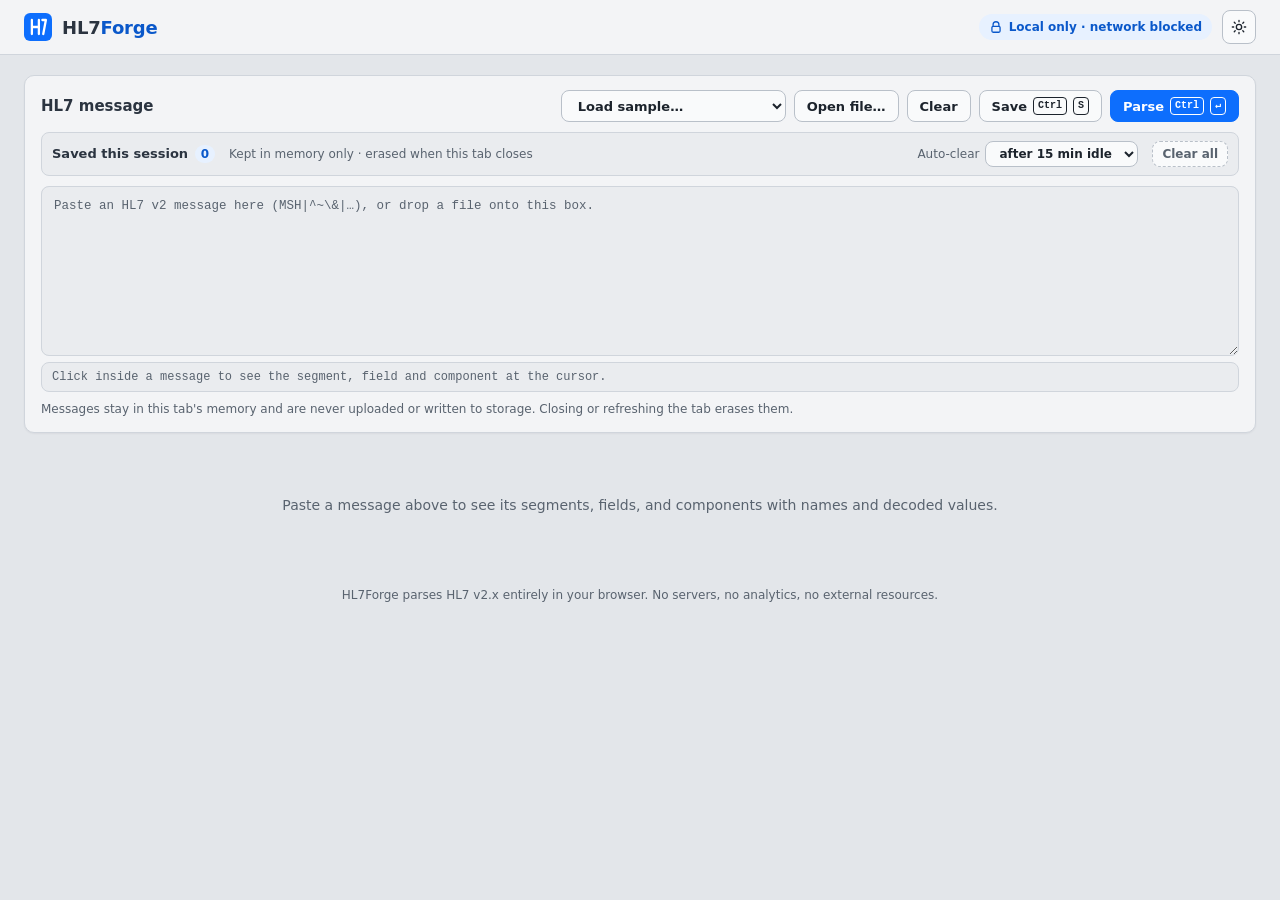
==== index.html @ 7a249931 "Cleanup dir structure" ====
<!doctype html>
<html lang="en">
<head>
  <meta charset="utf-8">
  <!--
    PRIVACY GUARANTEE: this policy forbids the page from making ANY network request.
    connect-src 'none' blocks fetch/XHR/WebSocket/EventSource/sendBeacon; form-action 'none'
    blocks form posts; img/font/media/frame sources are limited to local files or nothing.
    Only the local script and stylesheet files shipped next to this page may load.
    Trusted Types with no policies forbid every HTML-string sink (innerHTML and similar), so
    message content can never become markup even if a future change tries to.
  -->
  <meta http-equiv="Content-Security-Policy"
        content="default-src 'none'; script-src 'self'; style-src 'self'; img-src 'self' data:; connect-src 'none'; font-src 'none'; media-src 'none'; object-src 'none'; frame-src 'none'; worker-src 'none'; manifest-src 'none'; form-action 'none'; base-uri 'none'; require-trusted-types-for 'script'; trusted-types 'none'">
  <meta name="referrer" content="no-referrer">
  <meta name="viewport" content="width=device-width, initial-scale=1">
  <title>HL7Forge</title>
  <link rel="icon" href="data:image/svg+xml,%3Csvg xmlns='http://www.w3.org/2000/svg' viewBox='0 0 32 32'%3E%3Crect width='32' height='32' rx='7' fill='%230d6efd'/%3E%3Cpath d='M9 8v16M9 16h8M17 8v16M21 8h4l-3 16' stroke='white' stroke-width='2.6' fill='none' stroke-linecap='round' stroke-linejoin='round'/%3E%3C/svg%3E">
  <link rel="stylesheet" href="css/styles.css">
  <script src="js/theme-init.js"></script>
</head>
<body>
  <header class="topbar">
    <div class="brand">
      <svg class="brand-mark" viewBox="0 0 32 32" aria-hidden="true">
        <rect width="32" height="32" rx="7"/>
        <path d="M9 8v16M9 16h8M17 8v16M21 8h4l-3 16"/>
      </svg>
      <span class="brand-name">HL7<span>Forge</span></span>
    </div>
    <div class="topbar-right">
      <div id="privacy-badge" class="privacy-badge" title="All parsing runs in this browser tab. The page's Content-Security-Policy blocks every outbound network request, so message data cannot leave this computer.">
        <svg viewBox="0 0 24 24" aria-hidden="true"><path d="M7 11V8a5 5 0 0 1 10 0v3"/><rect x="5" y="11" width="14" height="10" rx="2"/></svg>
        <span id="privacy-text">Local only · network blocked</span>
      </div>
      <button id="theme-toggle" class="icon-btn" type="button" aria-label="Change theme" title="Change theme">
        <svg data-icon="light" viewBox="0 0 24 24" aria-hidden="true"><circle cx="12" cy="12" r="4"/><path d="M12 2v2M12 20v2M4.9 4.9l1.4 1.4M17.7 17.7l1.4 1.4M2 12h2M20 12h2M4.9 19.1l1.4-1.4M17.7 6.3l1.4-1.4"/></svg>        <svg data-icon="dark" viewBox="0 0 24 24" aria-hidden="true"><path d="M21 12.8A9 9 0 1 1 11.2 3a7 7 0 0 0 9.8 9.8z"/></svg>
      </button>
    </div>
  </header>

  <main>
    <section class="panel input-panel" aria-labelledby="input-heading">
      <div class="panel-head">
        <h2 id="input-heading">HL7 message</h2>
        <div class="actions">
          <select id="sample-select" class="btn" aria-label="Load a sample message">
            <option value="">Load sample…</option>
            <option value="adt">ADT^A01 — Admit</option>
            <option value="oru">ORU^R01 — Lab result</option>
            <option value="ack">ACK — Acknowledgment</option>
          </select>
          <button id="open-btn" class="btn" type="button">Open file…</button>
          <input id="file-input" type="file" accept=".hl7,.txt,.msg,.dat,text/plain" hidden>
          <button id="clear-btn" class="btn" type="button">Clear</button>
          <button id="save-btn" class="btn" type="button" title="Keep this message for this session (memory only)">Save <kbd>Ctrl</kbd><kbd>S</kbd></button>
          <button id="parse-btn" class="btn btn-primary" type="button">Parse <kbd>Ctrl</kbd><kbd>↵</kbd></button>
        </div>
      </div>

      <div class="saved-strip">
        <div class="saved-head">
          <span class="saved-title">Saved this session <span id="saved-count" class="count">0</span></span>
          <span class="saved-note">Kept in memory only · erased when this tab closes</span>
          <span id="saved-keys" class="saved-keys" hidden><kbd>Alt</kbd><kbd>↑</kbd><kbd>↓</kbd> switch · <kbd>Alt</kbd><kbd>1–9</kbd> jump · <kbd>Ctrl</kbd><kbd>K</kbd> find</span>
          <label class="idle-control">Auto-clear
            <select id="idle-select" class="btn btn-sm" autocomplete="off" aria-label="Auto-clear after inactivity">
              <option value="900" selected>after 15 min idle</option>
              <option value="1800">after 30 min idle</option>
              <option value="3600">after 60 min idle</option>
              <option value="0">off</option>
            </select>
          </label>
          <button id="clear-all-btn" class="btn btn-sm" type="button" disabled>Clear all</button>
        </div>
        <div id="saved-list" class="saved-list" hidden></div>
      </div>

      <!-- Never submitted (CSP form-action 'none'); autocomplete="off" limits browser form-state saving. -->
      <form id="input-form" autocomplete="off">
      <div id="editor" class="editor">
      <pre id="hl7-highlight" class="hl7-highlight" aria-hidden="true"></pre>
      <textarea id="hl7-input" class="hl7-input"
        placeholder="Paste an HL7 v2 message here (MSH|^~\&amp;|…), or drop a file onto this box."
        spellcheck="false" autocomplete="off" autocorrect="off" autocapitalize="off"
        data-gramm="false" data-gramm_editor="false" data-enable-grammarly="false" data-lt-active="false"
        aria-label="HL7 message input"></textarea>
      </div>
      </form>
      <div class="cursor-bar" aria-label="Cursor location">
        <span id="cursor-pos" class="cursor-pos"></span>
        <button id="cursor-path" class="path cursor-path" type="button" title="Show this field in the segment view" hidden></button>
        <span id="cursor-crumbs" class="cursor-crumbs"></span>
        <span id="cursor-value" class="cursor-value"></span>
      </div>
      <p class="hint">Messages stay in this tab's memory and are never uploaded or written to storage. Closing or refreshing the tab erases them.</p>
    </section>

    <section id="empty-state" class="empty-state">
      <p>Paste a message above to see its segments, fields, and components with names and decoded values.</p>
    </section>

    <section id="results" class="results" hidden>
      <div id="summary" class="summary"></div>
      <div id="warnings" class="warnings"></div>

      <div class="toolbar">
        <div class="tabs" role="tablist">
          <button id="tab-segments" class="tab is-active" type="button" role="tab" aria-selected="true">Segments</button>
          <button id="tab-raw" class="tab" type="button" role="tab" aria-selected="false">Raw</button>
        </div>
        <select id="message-select" class="btn" aria-label="Choose message in batch" hidden></select>
        <input id="filter-input" class="filter" type="search" placeholder="Filter fields, e.g. PID-5 or name…"
               spellcheck="false" autocomplete="off" aria-label="Filter fields">
        <label class="toggle"><input id="hide-empty" type="checkbox" checked> Hide empty</label>
        <button id="expand-btn" class="btn" type="button">Collapse all</button>
      </div>

      <div class="workspace">
        <nav id="segment-nav" class="segment-nav" aria-label="Segments"></nav>
        <div id="segment-view" class="segment-view"></div>
        <div id="raw-view" class="raw-view" hidden></div>
      </div>
    </section>
  </main>

  <div id="idle-banner" class="idle-banner" role="alert" hidden>
    <span id="idle-text"></span>
    <button id="idle-keep" class="btn btn-sm" type="button">Keep working</button>
  </div>

  <dialog id="switcher" class="switcher" aria-label="Switch saved message">
    <input id="switcher-input" class="switcher-input" type="text" placeholder="Find a saved message…"
           spellcheck="false" autocomplete="off" autocorrect="off" autocapitalize="off"
           data-gramm="false" data-enable-grammarly="false" data-lt-active="false"
           role="combobox" aria-expanded="true" aria-controls="switcher-list" aria-label="Find a saved message">
    <div id="switcher-list" class="switcher-list" role="listbox" aria-label="Saved messages"></div>
    <div class="switcher-hint"><kbd>↑</kbd><kbd>↓</kbd> choose · <kbd>↵</kbd> open · <kbd>Esc</kbd> close</div>
  </dialog>

  <div id="toast" class="toast" role="status" aria-live="polite"></div>

  <footer class="footer">
    HL7Forge parses HL7 v2.x entirely in your browser. No servers, no analytics, no external resources.
  </footer>

  <script src="js/hl7-definitions.js"></script>
  <script src="js/hl7-parser.js"></script>
  <script src="js/samples.js"></script>
  <script src="js/app.js"></script>
</body>
</html>
---- css/styles.css ----
/* HL7Forge styles. No external fonts or assets — system fonts only. */

/*
 * Themes. Light is a soft, low-glare palette (no pure white; syntax hues borrowed from
 * VS Code Light+ but desaturated, with delimiters quieter than field content). Dark follows
 * the system unless a theme is chosen explicitly.
 * Every text/background pair is at least 4.5:1 (WCAG AA).
 */
:root {
  --bg: #e3e6ea;
  --surface: #f3f4f6;
  --surface-2: #eaecef;
  --border: #d0d5dc;
  --text: #2b3440;
  --text-muted: #59636f;
  --accent: #0d6efd;
  --accent-strong: #0a58ca;
  --accent-soft: #e7f1ff;
  --on-accent: #ffffff;
  --warn: #7f5615;
  --warn-soft: #f6eedd;
  --error: #9e3a33;
  --error-soft: #f5e5e2;
  --info: #2e5a87;
  --info-soft: #e3ebf3;
  --custom: #6b4aa8;
  --raw-a: #2b3440;
  --raw-b: #2c5a86;
  --d-field: #9b5148;
  --d-comp: #7a5c1e;
  --d-rep: #74559e;
  --d-sub: #2f6f66;
  --esc: #9a4572;
  --btn-bg: #f9fafb;
  --btn-border: #b9c0c9;
  --btn-text: #1c232c;
  --flash: #f7ecc6;
  --shadow: 0 1px 2px rgb(16 24 40 / 5%);
  --radius: 10px;
  --mono: ui-monospace, "Cascadia Code", "SF Mono", Consolas, "Liberation Mono", monospace;
  --sans: system-ui, -apple-system, "Segoe UI", Roboto, "Helvetica Neue", Arial, sans-serif;
  color-scheme: light;
}

@media (prefers-color-scheme: dark) {
  :root:not([data-theme]) {
    --bg: #0e1116;
    --surface: #161b22;
    --surface-2: #1d232c;
    --border: #2d3540;
    --text: #e6edf3;
    --text-muted: #9aa6b2;
    --accent: #6ea8fe;
    --accent-strong: #9ec5fe;
    --accent-soft: #031633;
    --on-accent: #031633;
    --warn: #f0b44c;
    --warn-soft: #2e2410;
    --error: #ff7b72;
    --error-soft: #331a19;
    --info: #79b8ff;
    --info-soft: #132538;
    --custom: #c4a5ff;
    --raw-a: #e6edf3;
    --raw-b: #79c0ff;
    --d-field: #ff7b72;
    --d-comp: #f0b44c;
    --d-rep: #c4a5ff;
    --d-sub: #2dd4bf; --esc: #f472b6;
  --btn-bg: #161b22; --btn-border: #2d3540; --btn-text: #e6edf3;
    --flash: #3d3412;
    --shadow: 0 1px 2px rgb(0 0 0 / 40%);
    color-scheme: dark;
  }
}

:root[data-theme="dark"] {
  --bg: #0e1116;
  --surface: #161b22;
  --surface-2: #1d232c;
  --border: #2d3540;
  --text: #e6edf3;
  --text-muted: #9aa6b2;
  --accent: #6ea8fe;
  --accent-strong: #9ec5fe;
  --accent-soft: #031633;
  --on-accent: #031633;
  --warn: #f0b44c;
  --warn-soft: #2e2410;
  --error: #ff7b72;
  --error-soft: #331a19;
  --info: #79b8ff;
  --info-soft: #132538;
  --custom: #c4a5ff;
  --raw-a: #e6edf3;
  --raw-b: #79c0ff;
  --d-field: #ff7b72;
  --d-comp: #f0b44c;
  --d-rep: #c4a5ff;
  --d-sub: #2dd4bf; --esc: #f472b6;
  --btn-bg: #161b22; --btn-border: #2d3540; --btn-text: #e6edf3;
  --flash: #3d3412;
  --shadow: 0 1px 2px rgb(0 0 0 / 40%);
  color-scheme: dark;
}

*, *::before, *::after { box-sizing: border-box; }
[hidden] { display: none !important; }

html { -webkit-text-size-adjust: 100%; }
body {
  margin: 0;
  background: var(--bg);
  color: var(--text);
  font: 14px/1.5 var(--sans);
}
code, kbd, textarea, .raw-view { font-family: var(--mono); }
h2 { font-size: 15px; margin: 0; font-weight: 600; }

/* ---------- Top bar ---------- */
.topbar {
  position: sticky; top: 0; z-index: 10;
  display: flex; align-items: center; justify-content: space-between; gap: 12px;
  padding: 10px 24px;
  background: var(--surface);
  border-bottom: 1px solid var(--border);
}
.brand { display: flex; align-items: center; gap: 10px; }
.brand-mark { width: 28px; height: 28px; }
.brand-mark rect { fill: var(--accent); }
.brand-mark path { stroke: var(--on-accent); stroke-width: 2.6; fill: none; stroke-linecap: round; stroke-linejoin: round; }
.brand-name { font-size: 18px; font-weight: 700; letter-spacing: -0.01em; }
.brand-name span { color: var(--accent-strong); } /* --accent is under 4.5:1 as text on the light surface */
.topbar-right { display: flex; align-items: center; gap: 10px; }

.privacy-badge {
  display: inline-flex; align-items: center; gap: 6px;
  padding: 4px 10px; border-radius: 999px;
  background: var(--accent-soft); color: var(--accent-strong);
  font-size: 12px; font-weight: 600; cursor: help; white-space: nowrap;
}
.privacy-badge svg { width: 14px; height: 14px; fill: none; stroke: currentColor; stroke-width: 2.2; stroke-linecap: round; }
.privacy-badge.has-blocked { background: var(--warn-soft); color: var(--warn); }

.icon-btn {
  display: inline-grid; place-items: center; width: 34px; height: 34px;
  border: 1px solid var(--btn-border); border-radius: 8px; background: var(--btn-bg); color: var(--btn-text); cursor: pointer;
}
.icon-btn svg { width: 16px; height: 16px; fill: none; stroke: currentColor; stroke-width: 2; stroke-linejoin: round; stroke-linecap: round; }
.icon-btn:hover { background: var(--surface-2); }

/* ---------- Layout ---------- */
main { max-width: 1440px; margin: 0 auto; padding: 20px 24px 8px; display: grid; gap: 16px; }

.panel {
  background: var(--surface); border: 1px solid var(--border); border-radius: var(--radius);
  box-shadow: var(--shadow); padding: 14px 16px;
}
.panel-head { display: flex; align-items: center; justify-content: space-between; gap: 12px; flex-wrap: wrap; margin-bottom: 10px; }
.actions { display: flex; gap: 8px; flex-wrap: wrap; }

.btn {
  display: inline-flex; align-items: center; gap: 6px;
  height: 32px; padding: 0 12px;
  border: 1px solid var(--btn-border); border-radius: 8px;
  background: var(--btn-bg); color: var(--btn-text);
  font: 600 13px var(--sans); cursor: pointer; white-space: nowrap;
}
.btn:hover { background: var(--surface-2); border-color: var(--text-muted); }
.btn:focus-visible, .tab:focus-visible, .nav-item:focus-visible, .filter:focus-visible, .hl7-input:focus-visible, .icon-btn:focus-visible {
  outline: 2px solid var(--accent); outline-offset: 1px;
}
.btn-primary { background: var(--accent); border-color: var(--accent); color: var(--on-accent); }
.btn-primary:hover { background: var(--accent-strong); }
kbd {
  font-size: 10px; font-weight: 600; padding: 0 4px; border-radius: 4px;
  border: 1px solid currentColor; line-height: 16px;
}

/* Highlighted editor: a transparent-text textarea over a <pre> with identical text metrics. */
.editor { position: relative; }
.hl7-input, .hl7-highlight {
  font-family: var(--mono); font-size: 12.5px; line-height: 1.55; font-weight: 400;
  letter-spacing: 0; word-spacing: 0; font-variant-ligatures: none; font-kerning: none;
  white-space: pre; overflow-wrap: normal; tab-size: 4;
  padding: 10px 12px; border: 1px solid var(--border); border-radius: 8px;
}
.hl7-highlight {
  position: absolute; inset: 0; margin: 0; overflow: hidden; pointer-events: none;
  background: var(--surface-2); color: var(--text); border-color: transparent;
  /* extra room so the layer can scroll as far as the textarea, whose scrollbars take space */
  padding-right: 40px; padding-bottom: 40px;
}
.hl7-highlight span { font-weight: 400; } /* bold glyphs could shift alignment */
.hl7-input {
  position: relative; z-index: 1; display: block; width: 100%; min-height: 170px; resize: vertical;
  background: transparent; color: transparent; caret-color: var(--text); overflow-x: auto;
}
.hl7-input::placeholder { color: var(--text-muted); }
.hl7-input::selection { background: color-mix(in srgb, var(--accent) 32%, transparent); color: transparent; }
.editor.is-plain .hl7-input { color: var(--text); }
.editor.is-plain .hl7-input::selection { color: inherit; }
.hl7-input.is-drop { border-color: var(--accent); border-style: dashed; background: color-mix(in srgb, var(--accent) 12%, transparent); }
.hint { margin: 8px 0 0; color: var(--text-muted); font-size: 12px; }

/* ---------- Cursor location bar ---------- */
.cursor-bar {
  display: flex; align-items: center; flex-wrap: wrap; gap: 4px 10px;
  min-height: 30px; margin-top: 6px; padding: 4px 10px;
  border: 1px solid var(--border); border-radius: 8px; background: var(--surface-2);
  font-size: 12.5px; color: var(--text-muted);
}
.cursor-pos { font-family: var(--mono); font-size: 12px; white-space: nowrap; }
.cursor-path { border: 0; font-family: var(--mono); font-weight: 700; cursor: pointer; }
.cursor-path:hover:not(:disabled) { outline: 1px solid var(--accent); }
.cursor-path:disabled { cursor: default; }
.cursor-crumbs { color: var(--text); font-weight: 500; overflow-wrap: anywhere; }
.cursor-crumbs .sep { margin: 0 6px; color: var(--text-muted); }
.cursor-value { font-family: var(--mono); font-size: 12px; overflow-wrap: anywhere; }
.field-row.is-cursor > td { background: var(--accent-soft); }
.field-row.is-cursor > td:first-child { box-shadow: inset 3px 0 0 var(--accent); }

/* ---------- Saved this session ---------- */
.btn-sm { height: 26px; padding: 0 9px; font-size: 12px; }
/* Disabled buttons stay legible (muted text, AA contrast) instead of fading out with opacity. */
.btn:disabled { color: var(--text-muted); border-style: dashed; cursor: default; }
.btn:disabled:hover { background: var(--btn-bg); border-color: var(--btn-border); }
.saved-strip {
  margin-bottom: 10px; padding: 8px 10px;
  border: 1px solid var(--border); border-radius: 8px; background: var(--surface-2);
}
.saved-head { display: flex; align-items: center; gap: 8px 14px; flex-wrap: wrap; }
.saved-title { font-weight: 600; font-size: 13px; }
.count {
  display: inline-block; min-width: 20px; padding: 0 6px; margin-left: 2px; border-radius: 999px;
  background: var(--accent-soft); color: var(--accent-strong); font-size: 12px; text-align: center;
}
.saved-note { font-size: 12px; color: var(--text-muted); }
.saved-keys { font-size: 12px; color: var(--text-muted); white-space: nowrap; }
.idle-control { display: inline-flex; align-items: center; gap: 6px; font-size: 12px; color: var(--text-muted); margin-left: auto; }
.saved-list { display: flex; flex-wrap: wrap; gap: 6px; margin-top: 8px; }
.chip {
  display: inline-flex; align-items: stretch; max-width: 100%;
  border: 1px solid var(--border); border-radius: 8px; background: var(--surface); overflow: hidden;
}
.chip.is-active { border-color: var(--accent); box-shadow: 0 0 0 1px var(--accent); }
.chip-main {
  display: inline-flex; align-items: baseline; gap: 8px; min-width: 0;
  padding: 4px 8px 4px 10px; border: 0; background: transparent; color: var(--text); cursor: pointer; font: 500 12.5px var(--sans);
}
.chip-label { overflow: hidden; text-overflow: ellipsis; white-space: nowrap; max-width: 280px; }
.chip-time { color: var(--text-muted); font-size: 11px; font-family: var(--mono); }
.chip-btn {
  border: 0; border-left: 1px solid var(--border); background: transparent; color: var(--text-muted);
  width: 26px; cursor: pointer; font-size: 13px;
}
.chip-main:hover, .chip-btn:hover { background: var(--surface-2); color: var(--text); }
.chip-main:focus-visible, .chip-btn:focus-visible { outline: 2px solid var(--accent); outline-offset: -2px; }

.idle-banner {
  position: fixed; top: 64px; left: 50%; transform: translateX(-50%); z-index: 20;
  display: flex; align-items: center; gap: 12px; max-width: calc(100% - 32px);
  padding: 9px 12px 9px 16px; border-radius: 10px;
  background: var(--warn-soft); color: var(--warn); border: 1px solid currentColor;
  box-shadow: var(--shadow); font-size: 13px; font-weight: 600;
}

.empty-state { text-align: center; color: var(--text-muted); padding: 32px 16px; }

.results { display: grid; gap: 14px; }

/* ---------- Summary ---------- */
.summary { display: grid; grid-template-columns: repeat(auto-fill, minmax(180px, 1fr)); gap: 10px; }
.tile {
  background: var(--surface); border: 1px solid var(--border); border-radius: var(--radius);
  padding: 10px 12px; box-shadow: var(--shadow); min-width: 0;
}
.tile-label { font-size: 11px; text-transform: uppercase; letter-spacing: 0.05em; color: var(--text-muted); font-weight: 600; }
.tile-value { font-size: 15px; font-weight: 600; overflow-wrap: anywhere; margin-top: 2px; }
.tile-sub { font-size: 12px; color: var(--text-muted); overflow-wrap: anywhere; }

/* ---------- Warnings ---------- */
.warnings ul { list-style: none; margin: 0; padding: 0; display: grid; gap: 6px; }
.warning { display: flex; gap: 8px; align-items: baseline; padding: 7px 12px; border-radius: 8px; font-size: 13px; }
.warning-level { font-weight: 700; text-transform: uppercase; font-size: 11px; letter-spacing: 0.04em; }
.warning-line { font-family: var(--mono); font-size: 12px; opacity: 0.8; }
.warning.is-error { background: var(--error-soft); color: var(--error); }
.warning.is-warning { background: var(--warn-soft); color: var(--warn); }
.warning.is-info { background: var(--info-soft); color: var(--info); }

/* ---------- Toolbar ---------- */
.toolbar { display: flex; align-items: center; gap: 10px; flex-wrap: wrap; }
.tabs { display: inline-flex; padding: 3px; background: var(--surface-2); border: 1px solid var(--border); border-radius: 9px; }
.tab {
  border: 0; background: transparent; color: var(--text-muted); cursor: pointer;
  padding: 5px 14px; border-radius: 6px; font: 600 13px var(--sans);
}
.tab.is-active { background: var(--surface); color: var(--text); box-shadow: var(--shadow); }
.filter {
  flex: 1 1 220px; min-width: 0; height: 32px; padding: 0 10px;
  border: 1px solid var(--border); border-radius: 8px; background: var(--surface); color: var(--text); font: 13px var(--sans);
}
.toggle { display: inline-flex; align-items: center; gap: 6px; font-size: 13px; color: var(--text-muted); cursor: pointer; user-select: none; }
.toggle input { accent-color: var(--accent); }

/* ---------- Workspace ---------- */
.workspace { display: grid; grid-template-columns: 230px minmax(0, 1fr); gap: 14px; align-items: start; }
.segment-nav {
  position: sticky; top: 66px; max-height: calc(100vh - 86px); overflow-y: auto;
  display: grid; gap: 2px; padding: 6px;
  background: var(--surface); border: 1px solid var(--border); border-radius: var(--radius);
}
.nav-item {
  display: flex; flex-direction: column; align-items: flex-start; gap: 0;
  width: 100%; padding: 6px 10px; border: 0; border-radius: 6px;
  background: transparent; color: var(--text); text-align: left; cursor: pointer;
}
.nav-item:hover { background: var(--surface-2); }
.nav-item.is-active { background: var(--accent-soft); }
.nav-id { font: 700 13px var(--mono); color: var(--accent-strong); }
.nav-name { font-size: 12px; color: var(--text-muted); white-space: nowrap; overflow: hidden; text-overflow: ellipsis; max-width: 100%; }

/* Block flow, not grid: cards are appended in batches, and block layout handles appends incrementally. */
.segment-view { min-width: 0; }
.segment-view > .seg-card + .seg-card { margin-top: 12px; }

.seg-card {
  background: var(--surface); border: 1px solid var(--border); border-radius: var(--radius);
  box-shadow: var(--shadow); overflow: hidden; scroll-margin-top: 70px;
  /* Off-screen cards skip style and layout until scrolled near: ~20x faster for large messages. */
  content-visibility: auto; contain-intrinsic-size: auto 320px;
}
.seg-head {
  display: flex; align-items: baseline; gap: 10px; flex-wrap: wrap;
  padding: 10px 14px; background: var(--surface-2); border-bottom: 1px solid var(--border);
  cursor: pointer; user-select: none;
}
.seg-head:focus-visible { outline: 2px solid var(--accent); outline-offset: -2px; }
.seg-id { font: 700 15px var(--mono); color: var(--accent-strong); }
.seg-id.is-custom { color: var(--custom); }
.seg-name { font-weight: 600; }
.seg-meta { color: var(--text-muted); font-size: 12px; margin-left: auto; }
.chevron::after { content: "▾"; color: var(--text-muted); display: inline-block; transition: transform 0.15s; }
.seg-card.is-collapsed .chevron::after { transform: rotate(-90deg); }
.seg-card.is-collapsed .seg-body { display: none; }
.seg-card.is-collapsed .seg-head { border-bottom: 0; }
.seg-empty { margin: 0; padding: 12px 14px; color: var(--text-muted); display: none; }
.hide-empty .seg-empty { display: block; }

.fields { width: 100%; border-collapse: collapse; table-layout: fixed; }
.fields th {
  text-align: left; font-size: 11px; text-transform: uppercase; letter-spacing: 0.05em;
  color: var(--text-muted); font-weight: 600; padding: 7px 14px; border-bottom: 1px solid var(--border);
}
.fields > tbody > tr > td { padding: 8px 14px; border-bottom: 1px solid var(--border); vertical-align: top; }
.fields > tbody > tr:last-child > td { border-bottom: 0; }
.col-pos { width: 92px; }
.col-name { width: 30%; }
.col-type { width: 64px; }
.col-name { font-weight: 500; }
.hide-empty .is-empty { display: none; }
.hide-empty .fields:not(:has(.field-row:not(.is-empty))) thead { display: none; }

.path {
  font-size: 12px; padding: 1px 6px; border-radius: 5px;
  background: var(--accent-soft); color: var(--accent-strong); white-space: nowrap;
}
.path.sm { font-size: 11px; padding: 0 5px; }
.type { font: 600 11px var(--mono); color: var(--text-muted); border: 1px solid var(--border); border-radius: 4px; padding: 0 4px; cursor: help; }
.muted { color: var(--text-muted); }
.literal { font-size: 13px; }
.null-value { color: var(--warn); font-style: italic; }

.col-value { position: relative; }
.value-wrap { padding-right: 28px; min-width: 0; }
.value { font-family: var(--mono); font-size: 13px; white-space: pre-wrap; overflow-wrap: anywhere; }
.leaf { display: flex; flex-wrap: wrap; align-items: baseline; gap: 4px 10px; }
.meaning {
  font-size: 12px; color: var(--info); background: var(--info-soft);
  padding: 0 7px; border-radius: 999px;
}
.copy-btn {
  position: absolute; top: 6px; right: 8px;
  width: 24px; height: 24px; border: 1px solid transparent; border-radius: 6px;
  background: transparent; color: var(--text-muted); cursor: pointer; font-size: 14px; line-height: 1;
  opacity: 0; transition: opacity 0.1s;
}
.field-row:hover .copy-btn, .copy-btn:focus-visible { opacity: 1; }
.copy-btn:hover { background: var(--surface-2); border-color: var(--border); color: var(--text); }

.rep + .rep { margin-top: 8px; }
.rep.is-multi { border-left: 3px solid var(--d-rep); padding-left: 10px; }
.rep-label { font-size: 11px; font-weight: 700; color: var(--d-rep); text-transform: uppercase; letter-spacing: 0.04em; margin-bottom: 2px; }

.headline { font-weight: 600; overflow-wrap: anywhere; margin-bottom: 4px; }
.components { border-collapse: collapse; width: 100%; }
.components td { padding: 3px 8px 3px 0; vertical-align: top; font-size: 13px; }
.components td:first-child { width: 1%; white-space: nowrap; }
.comp-name { color: var(--text-muted); width: 38%; }
.subs { list-style: none; margin: 0; padding: 0; display: grid; gap: 2px; }
.subs li { display: flex; gap: 8px; align-items: baseline; font-family: var(--mono); font-size: 13px; overflow-wrap: anywhere; }

/* ---------- Raw view ---------- */
.raw-view {
  background: var(--surface); border: 1px solid var(--border); border-radius: var(--radius);
  padding: 12px 14px; overflow-x: auto; font-size: 13px; line-height: 1.7;
}
.raw-line { white-space: pre; }
.raw-seg { font-weight: 700; color: var(--accent-strong); }
.raw-seg.is-custom { color: var(--custom); }
.raw-field { cursor: pointer; border-radius: 3px; }
.f1 { color: var(--raw-a); }
.f0 { color: var(--raw-b); }
.esc { color: var(--esc); background: color-mix(in srgb, var(--esc) 12%, transparent); border-radius: 2px; }
.enc { color: var(--d-rep); }
.raw-field:hover { background: var(--accent-soft); outline: 1px solid var(--accent); }
.d-field { color: var(--d-field); font-weight: 700; }
.d-comp { color: var(--d-comp); font-weight: 700; }
.d-rep { color: var(--d-rep); font-weight: 700; }
.d-sub { color: var(--d-sub); font-weight: 700; }

/* ---------- Misc ---------- */
@keyframes flash { from { background: var(--flash); } to { background: transparent; } }
.flash, .flash > td { animation: flash 1.4s ease-out; }
.seg-card.flash { box-shadow: 0 0 0 2px var(--accent); animation: none; }

/* Quick switcher (Ctrl+K). Padding stays 0 so a click on the dialog element itself is a backdrop click. */
.switcher {
  width: min(520px, calc(100% - 32px)); margin: 12vh auto auto; padding: 0;
  border: 1px solid var(--border); border-radius: var(--radius);
  background: var(--surface); color: var(--text); box-shadow: 0 12px 32px rgb(16 24 40 / 20%);
}
.switcher::backdrop { background: rgb(16 24 40 / 35%); }
.switcher-input {
  display: block; width: 100%; height: 44px; padding: 0 14px;
  border: 0; border-bottom: 1px solid var(--border); background: transparent; color: var(--text);
  font: 14px var(--sans); outline: none;
}
.switcher-list { max-height: 50vh; overflow-y: auto; padding: 6px; }
.switcher-item {
  display: flex; align-items: baseline; gap: 10px; padding: 7px 10px;
  border-radius: 6px; cursor: pointer; font-size: 13px;
}
.switcher-item:hover { background: var(--surface-2); }
.switcher-item.is-selected { background: var(--accent-soft); color: var(--accent-strong); }
.switcher-item.is-active .switcher-label { font-weight: 600; }
.switcher-label { flex: 1; min-width: 0; overflow: hidden; text-overflow: ellipsis; white-space: nowrap; }
.switcher-empty { padding: 10px; color: var(--text-muted); font-size: 13px; }
.switcher-hint {
  display: flex; align-items: center; gap: 4px; flex-wrap: wrap;
  padding: 7px 12px; border-top: 1px solid var(--border); color: var(--text-muted); font-size: 12px;
}

.toast {
  position: fixed; left: 50%; bottom: 24px; transform: translateX(-50%) translateY(20px);
  background: var(--text); color: var(--bg); padding: 7px 14px; border-radius: 8px; font-size: 13px;
  opacity: 0; pointer-events: none; transition: opacity 0.15s, transform 0.15s;
}
.toast.is-visible { opacity: 1; transform: translateX(-50%) translateY(0); }
.offscreen { position: fixed; left: -9999px; top: 0; }

.footer { text-align: center; color: var(--text-muted); font-size: 12px; padding: 16px 24px 24px; }

/* ---------- Small screens ---------- */
@media (max-width: 820px) {
  .topbar { padding: 10px 16px; }
  main { padding: 14px 16px 8px; }
  .workspace { grid-template-columns: minmax(0, 1fr); }
  .segment-nav {
    position: static; max-height: none; display: flex; overflow-x: auto; gap: 4px;
  }
  .nav-item { width: auto; flex: 0 0 auto; }
  .nav-name { display: none; }
  .seg-meta { margin-left: 0; width: 100%; }
  .fields thead { display: none; }
  .fields, .fields > tbody, .fields > tbody > tr, .fields > tbody > tr > td { display: block; width: auto; }
  .fields > tbody > tr { padding: 8px 14px; border-bottom: 1px solid var(--border); }
  .fields > tbody > tr > td { padding: 0; border: 0; }
  .fields > tbody > tr > .col-pos, .fields > tbody > tr > .col-name, .fields > tbody > tr > .col-type { display: inline-block; margin-right: 8px; }
  .col-value { margin-top: 4px; }
  .hide-empty .fields > tbody > tr.is-empty { display: none; }
  .copy-btn { opacity: 1; top: 0; right: 0; }
  .privacy-badge #privacy-text { display: none; }
}
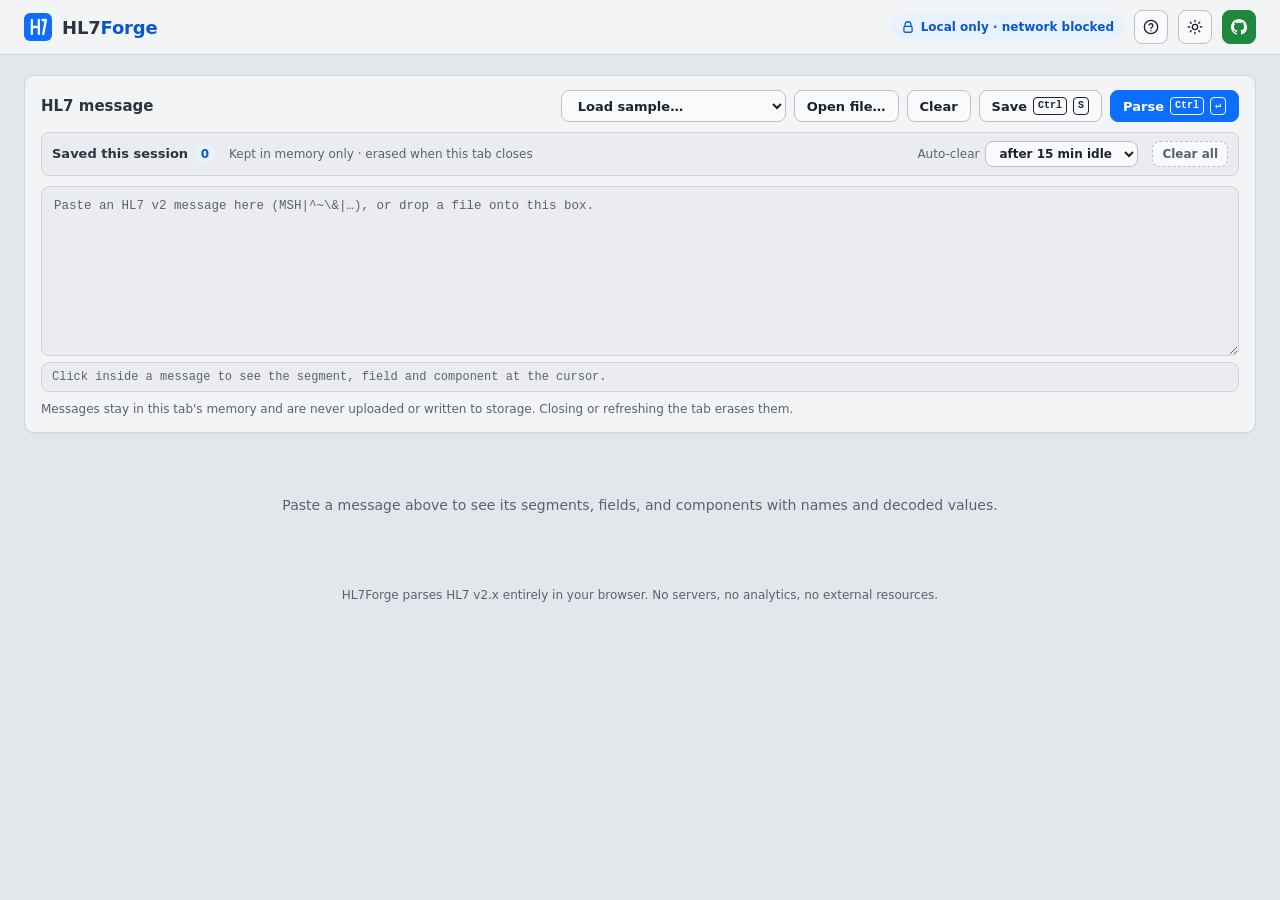
==== commit c509c3f0: "Add About dialog and GitHub link to the header Co-Authored-By: Claude Sonnet 5.5 <noreply@anthropic." ====
--- a/index.html
+++ b/index.html
@@ -33,9 +33,15 @@
         <svg viewBox="0 0 24 24" aria-hidden="true"><path d="M7 11V8a5 5 0 0 1 10 0v3"/><rect x="5" y="11" width="14" height="10" rx="2"/></svg>
         <span id="privacy-text">Local only · network blocked</span>
       </div>
+      <button id="help-btn" class="icon-btn" type="button" aria-label="About HL7Forge" title="About HL7Forge" aria-haspopup="dialog">
+        <svg viewBox="0 0 24 24" aria-hidden="true"><circle cx="12" cy="12" r="10"/><path d="M9.1 9a3 3 0 0 1 5.8 1c0 2-2.9 2.5-2.9 4.2"/><path d="M12 17.5h.01"/></svg>
+      </button>
       <button id="theme-toggle" class="icon-btn" type="button" aria-label="Change theme" title="Change theme">
         <svg data-icon="light" viewBox="0 0 24 24" aria-hidden="true"><circle cx="12" cy="12" r="4"/><path d="M12 2v2M12 20v2M4.9 4.9l1.4 1.4M17.7 17.7l1.4 1.4M2 12h2M20 12h2M4.9 19.1l1.4-1.4M17.7 6.3l1.4-1.4"/></svg>        <svg data-icon="dark" viewBox="0 0 24 24" aria-hidden="true"><path d="M21 12.8A9 9 0 1 1 11.2 3a7 7 0 0 0 9.8 9.8z"/></svg>
       </button>
+      <a class="icon-btn icon-btn-github" href="https://github.com/nbomm/HL7Forge" target="_blank" rel="noopener noreferrer" aria-label="HL7Forge on GitHub (opens in a new tab)" title="HL7Forge on GitHub">
+        <svg viewBox="0 0 16 16" aria-hidden="true"><path d="M8 0C3.58 0 0 3.58 0 8c0 3.54 2.29 6.53 5.47 7.59.4.07.55-.17.55-.38 0-.19-.01-.82-.01-1.49-2.01.37-2.53-.49-2.69-.94-.09-.23-.48-.94-.82-1.13-.28-.15-.68-.52-.01-.53.63-.01 1.08.58 1.23.82.72 1.21 1.87.87 2.33.66.07-.52.28-.87.51-1.07-1.78-.2-3.64-.89-3.64-3.95 0-.87.31-1.59.82-2.15-.08-.2-.36-1.02.08-2.12 0 0 .67-.21 2.2.82.64-.18 1.32-.27 2-.27.68 0 1.36.09 2 .27 1.53-1.04 2.2-.82 2.2-.82.44 1.1.16 1.92.08 2.12.51.56.82 1.27.82 2.15 0 3.07-1.87 3.75-3.65 3.95.29.25.54.73.54 1.48 0 1.07-.01 1.93-.01 2.2 0 .21.15.46.55.38A8.013 8.013 0 0 0 16 8c0-4.42-3.58-8-8-8z"/></svg>
+      </a>
     </div>
   </header>
 
@@ -138,6 +144,30 @@
     <div class="switcher-hint"><kbd>↑</kbd><kbd>↓</kbd> choose · <kbd>↵</kbd> open · <kbd>Esc</kbd> close</div>
   </dialog>
 
+  <dialog id="about" class="about" aria-labelledby="about-title">
+    <div class="about-head">
+      <h2 id="about-title">About HL7Forge</h2>
+      <button id="about-close" class="icon-btn" type="button" aria-label="Close" title="Close">
+        <svg viewBox="0 0 24 24" aria-hidden="true"><path d="M6 6l12 12M18 6L6 18"/></svg>
+      </button>
+    </div>
+    <div class="about-body">
+      <p>HL7Forge is a private, in-browser viewer for HL7 v2 messages. Paste a message, open a file, or drop one in, and it breaks the message into segments, fields, repetitions, components, and sub-components, each labelled with its field name and data type.</p>
+      <ul>
+        <li>Coded values are decoded (<code>F</code> → Female, <code>AE</code> → Application Error) and timestamps are shown in a readable form.</li>
+        <li>Batches, MLLP framing, and custom delimiters are handled, and the cursor bar shows the path of the field you're on, e.g. <code>OBX[3]-5.1</code>.</li>
+        <li>Save messages for the session and switch between them with <kbd>Alt</kbd><kbd>↑</kbd><kbd>↓</kbd> or <kbd>Ctrl</kbd><kbd>K</kbd>.</li>
+      </ul>
+      <p class="about-privacy">Everything runs in this browser tab. There is no server, and the page's Content-Security-Policy blocks every network request, so your messages never leave this computer.</p>
+    </div>
+    <div class="about-foot">
+      <a class="btn btn-github" href="https://github.com/nbomm/HL7Forge" target="_blank" rel="noopener noreferrer">
+        <svg viewBox="0 0 16 16" aria-hidden="true"><path d="M8 0C3.58 0 0 3.58 0 8c0 3.54 2.29 6.53 5.47 7.59.4.07.55-.17.55-.38 0-.19-.01-.82-.01-1.49-2.01.37-2.53-.49-2.69-.94-.09-.23-.48-.94-.82-1.13-.28-.15-.68-.52-.01-.53.63-.01 1.08.58 1.23.82.72 1.21 1.87.87 2.33.66.07-.52.28-.87.51-1.07-1.78-.2-3.64-.89-3.64-3.95 0-.87.31-1.59.82-2.15-.08-.2-.36-1.02.08-2.12 0 0 .67-.21 2.2.82.64-.18 1.32-.27 2-.27.68 0 1.36.09 2 .27 1.53-1.04 2.2-.82 2.2-.82.44 1.1.16 1.92.08 2.12.51.56.82 1.27.82 2.15 0 3.07-1.87 3.75-3.65 3.95.29.25.54.73.54 1.48 0 1.07-.01 1.93-.01 2.2 0 .21.15.46.55.38A8.013 8.013 0 0 0 16 8c0-4.42-3.58-8-8-8z"/></svg>
+        View on GitHub
+      </a>
+    </div>
+  </dialog>
+
   <div id="toast" class="toast" role="status" aria-live="polite"></div>
 
   <footer class="footer">
--- a/css/styles.css
+++ b/css/styles.css
@@ -148,6 +148,13 @@
 }
 .icon-btn svg { width: 16px; height: 16px; fill: none; stroke: currentColor; stroke-width: 2; stroke-linejoin: round; stroke-linecap: round; }
 .icon-btn:hover { background: var(--surface-2); }
+a.icon-btn, a.btn { text-decoration: none; }
+
+/* GitHub link: filled green like GitHub's own primary button; the white mark is non-text, so it only needs 3:1. */
+.icon-btn.icon-btn-github, .btn.btn-github { background: #1f883d; border-color: #1f883d; color: #fff; }
+.icon-btn.icon-btn-github:hover, .btn.btn-github:hover { background: #1a7f37; border-color: #1a7f37; }
+.icon-btn-github svg, .btn-github svg { width: 16px; height: 16px; fill: currentColor; stroke: none; }
+.btn.btn-github { gap: 8px; }
 
 /* ---------- Layout ---------- */
 main { max-width: 1440px; margin: 0 auto; padding: 20px 24px 8px; display: grid; gap: 16px; }
@@ -450,6 +457,22 @@
   display: flex; align-items: center; gap: 4px; flex-wrap: wrap;
   padding: 7px 12px; border-top: 1px solid var(--border); color: var(--text-muted); font-size: 12px;
 }
+
+/* About dialog (header "?" button). Padding stays 0 so a click on the dialog element itself is a backdrop click. */
+.about {
+  width: min(480px, calc(100% - 32px)); margin: 12vh auto auto; padding: 0;
+  border: 1px solid var(--border); border-radius: var(--radius);
+  background: var(--surface); color: var(--text); box-shadow: 0 12px 32px rgb(16 24 40 / 20%);
+}
+.about::backdrop { background: rgb(16 24 40 / 35%); }
+.about-head { display: flex; align-items: center; justify-content: space-between; gap: 12px; padding: 12px 16px; border-bottom: 1px solid var(--border); }
+.about-body { padding: 14px 16px 4px; font-size: 13.5px; line-height: 1.55; }
+.about-body p { margin: 0 0 10px; }
+.about-body ul { margin: 0 0 10px; padding-left: 20px; }
+.about-body li { margin-bottom: 4px; }
+.about-body code { font: 12.5px var(--mono); background: var(--surface-2); border-radius: 4px; padding: 0 4px; }
+.about-privacy { padding: 8px 10px; border-radius: 8px; background: var(--accent-soft); color: var(--accent-strong); }
+.about-foot { display: flex; justify-content: flex-end; padding: 10px 16px 14px; }
 
 .toast {
   position: fixed; left: 50%; bottom: 24px; transform: translateX(-50%) translateY(20px);
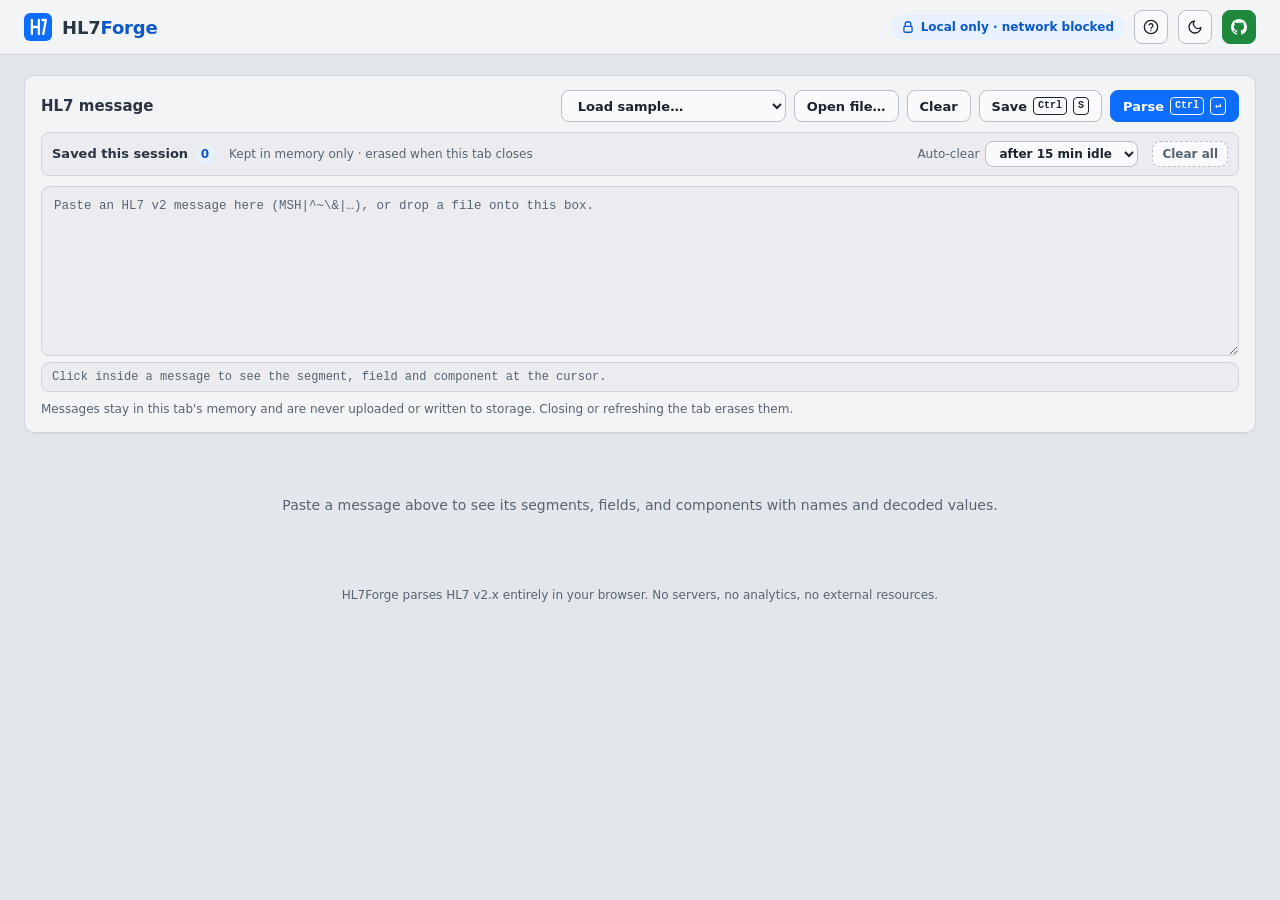
==== commit 2df2bd8c: "Show the build commit in the About dialog Co-Authored-By: Claude Sonnet 5.5 <noreply@anthropic.com>" ====
--- a/index.html
+++ b/index.html
@@ -146,7 +146,7 @@
 
   <dialog id="about" class="about" aria-labelledby="about-title">
     <div class="about-head">
-      <h2 id="about-title">About HL7Forge</h2>
+      <h2 id="about-title">About HL7Forge <span class="about-version">(<code id="about-version">dev</code>)</span></h2>
       <button id="about-close" class="icon-btn" type="button" aria-label="Close" title="Close">
         <svg viewBox="0 0 24 24" aria-hidden="true"><path d="M6 6l12 12M18 6L6 18"/></svg>
       </button>
@@ -177,6 +177,7 @@
   <script src="js/hl7-definitions.js"></script>
   <script src="js/hl7-parser.js"></script>
   <script src="js/samples.js"></script>
+  <script src="js/version.js"></script>
   <script src="js/app.js"></script>
 </body>
 </html>
--- a/css/styles.css
+++ b/css/styles.css
@@ -466,6 +466,8 @@
 }
 .about::backdrop { background: rgb(16 24 40 / 35%); }
 .about-head { display: flex; align-items: center; justify-content: space-between; gap: 12px; padding: 12px 16px; border-bottom: 1px solid var(--border); }
+.about-version { font-weight: 400; color: var(--text-muted); }
+.about-version code { font: 12.5px var(--mono); }
 .about-body { padding: 14px 16px 4px; font-size: 13.5px; line-height: 1.55; }
 .about-body p { margin: 0 0 10px; }
 .about-body ul { margin: 0 0 10px; padding-left: 20px; }
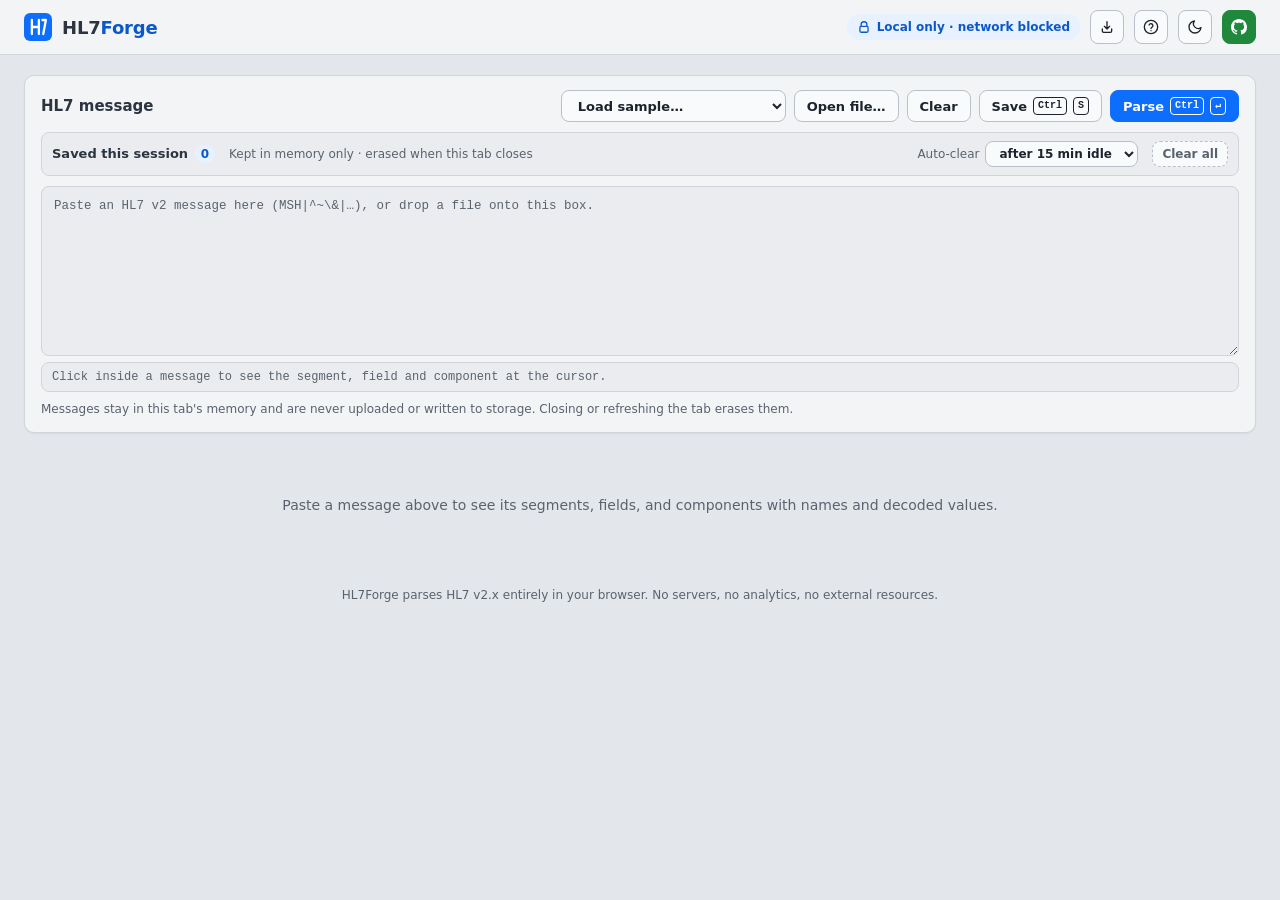
==== commit 950f15f7: "Always show the Install button and explain when install isn't available Co-Authored-By: Claude Sonne" ====
--- a/index.html
+++ b/index.html
@@ -7,15 +7,20 @@
     connect-src 'none' blocks fetch/XHR/WebSocket/EventSource/sendBeacon; form-action 'none'
     blocks form posts; img/font/media/frame sources are limited to local files or nothing.
     Only the local script and stylesheet files shipped next to this page may load.
-    Trusted Types with no policies forbid every HTML-string sink (innerHTML and similar), so
-    message content can never become markup even if a future change tries to.
+    Trusted Types allow exactly one policy, hl7forge-sw (js/pwa.js), which can only mint the service
+    worker's script URL. No policy can create HTML, so every HTML-string sink (innerHTML and similar)
+    is forbidden and message content can never become markup even if a future change tries to.
+    worker-src and manifest-src 'self' are for the installable-app support (sw.js, manifest.webmanifest).
   -->
   <meta http-equiv="Content-Security-Policy"
-        content="default-src 'none'; script-src 'self'; style-src 'self'; img-src 'self' data:; connect-src 'none'; font-src 'none'; media-src 'none'; object-src 'none'; frame-src 'none'; worker-src 'none'; manifest-src 'none'; form-action 'none'; base-uri 'none'; require-trusted-types-for 'script'; trusted-types 'none'">
+        content="default-src 'none'; script-src 'self'; style-src 'self'; img-src 'self' data:; connect-src 'none'; font-src 'none'; media-src 'none'; object-src 'none'; frame-src 'none'; worker-src 'self'; manifest-src 'self'; form-action 'none'; base-uri 'none'; require-trusted-types-for 'script'; trusted-types hl7forge-sw">
   <meta name="referrer" content="no-referrer">
   <meta name="viewport" content="width=device-width, initial-scale=1">
   <title>HL7Forge</title>
   <link rel="icon" href="data:image/svg+xml,%3Csvg xmlns='http://www.w3.org/2000/svg' viewBox='0 0 32 32'%3E%3Crect width='32' height='32' rx='7' fill='%230d6efd'/%3E%3Cpath d='M9 8v16M9 16h8M17 8v16M21 8h4l-3 16' stroke='white' stroke-width='2.6' fill='none' stroke-linecap='round' stroke-linejoin='round'/%3E%3C/svg%3E">
+  <link rel="manifest" href="manifest.webmanifest">
+  <link rel="apple-touch-icon" href="icons/icon-180.png">
+  <meta name="theme-color" content="#0d6efd">
   <link rel="stylesheet" href="css/styles.css">
   <script src="js/theme-init.js"></script>
 </head>
@@ -33,6 +38,9 @@
         <svg viewBox="0 0 24 24" aria-hidden="true"><path d="M7 11V8a5 5 0 0 1 10 0v3"/><rect x="5" y="11" width="14" height="10" rx="2"/></svg>
         <span id="privacy-text">Local only · network blocked</span>
       </div>
+      <button id="install-btn" class="icon-btn" type="button" aria-label="Install HL7Forge as an app" title="Install HL7Forge as an app">
+        <svg viewBox="0 0 24 24" aria-hidden="true"><path d="M12 4v11M8 11l4 4 4-4M5 15v3a2 2 0 0 0 2 2h10a2 2 0 0 0 2-2v-3"/></svg>
+      </button>
       <button id="help-btn" class="icon-btn" type="button" aria-label="About HL7Forge" title="About HL7Forge" aria-haspopup="dialog">
         <svg viewBox="0 0 24 24" aria-hidden="true"><circle cx="12" cy="12" r="10"/><path d="M9.1 9a3 3 0 0 1 5.8 1c0 2-2.9 2.5-2.9 4.2"/><path d="M12 17.5h.01"/></svg>
       </button>
@@ -178,6 +186,7 @@
   <script src="js/hl7-parser.js"></script>
   <script src="js/samples.js"></script>
   <script src="js/version.js"></script>
+  <script src="js/pwa.js"></script>
   <script src="js/app.js"></script>
 </body>
 </html>
--- a/css/styles.css
+++ b/css/styles.css
@@ -148,6 +148,7 @@
 }
 .icon-btn svg { width: 16px; height: 16px; fill: none; stroke: currentColor; stroke-width: 2; stroke-linejoin: round; stroke-linecap: round; }
 .icon-btn:hover { background: var(--surface-2); }
+.icon-btn[hidden] { display: none; } /* display above would otherwise override the hidden attribute */
 a.icon-btn, a.btn { text-decoration: none; }
 
 /* GitHub link: filled green like GitHub's own primary button; the white mark is non-text, so it only needs 3:1. */
@@ -466,8 +467,13 @@
 }
 .about::backdrop { background: rgb(16 24 40 / 35%); }
 .about-head { display: flex; align-items: center; justify-content: space-between; gap: 12px; padding: 12px 16px; border-bottom: 1px solid var(--border); }
+/* --btn-text is the app's darkest text color: near-black in light mode, near-white in dark mode. */
+.about-head h2 { font-size: 18px; font-weight: 700; color: var(--btn-text); }
 .about-version { font-weight: 400; color: var(--text-muted); }
-.about-version code { font: 12.5px var(--mono); }
+.about-version code {
+  font: 600 14px var(--mono); padding: 2px 8px; border-radius: 6px;
+  background: var(--accent-soft); color: var(--accent-strong);
+}
 .about-body { padding: 14px 16px 4px; font-size: 13.5px; line-height: 1.55; }
 .about-body p { margin: 0 0 10px; }
 .about-body ul { margin: 0 0 10px; padding-left: 20px; }
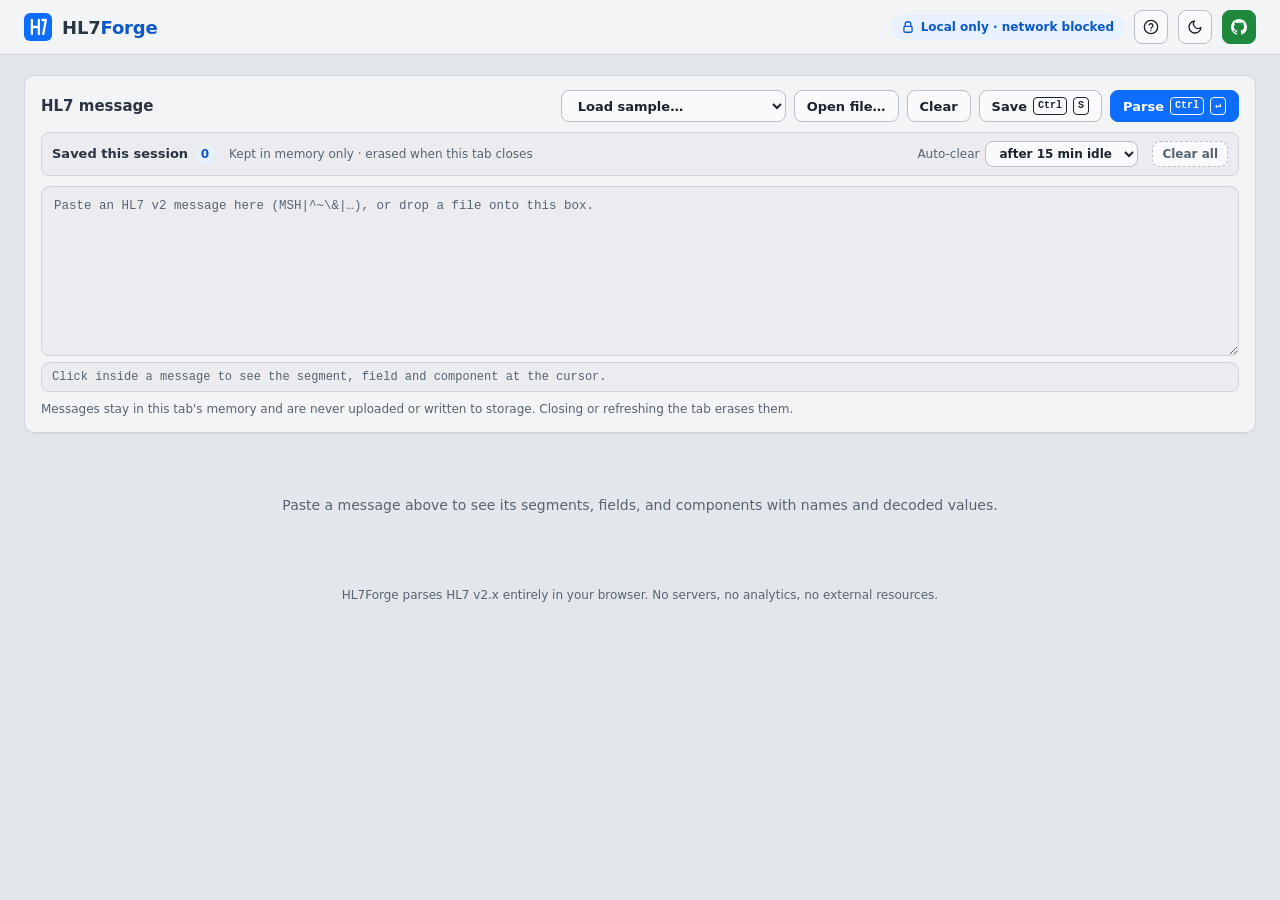
==== commit 741f2820: "Show the Install button only when the browser reports the app is installable Co-Authored-By: Claude " ====
--- a/index.html
+++ b/index.html
@@ -38,7 +38,7 @@
         <svg viewBox="0 0 24 24" aria-hidden="true"><path d="M7 11V8a5 5 0 0 1 10 0v3"/><rect x="5" y="11" width="14" height="10" rx="2"/></svg>
         <span id="privacy-text">Local only · network blocked</span>
       </div>
-      <button id="install-btn" class="icon-btn" type="button" aria-label="Install HL7Forge as an app" title="Install HL7Forge as an app">
+      <button id="install-btn" class="icon-btn" type="button" aria-label="Install HL7Forge as an app" title="Install HL7Forge as an app" hidden>
         <svg viewBox="0 0 24 24" aria-hidden="true"><path d="M12 4v11M8 11l4 4 4-4M5 15v3a2 2 0 0 0 2 2h10a2 2 0 0 0 2-2v-3"/></svg>
       </button>
       <button id="help-btn" class="icon-btn" type="button" aria-label="About HL7Forge" title="About HL7Forge" aria-haspopup="dialog">
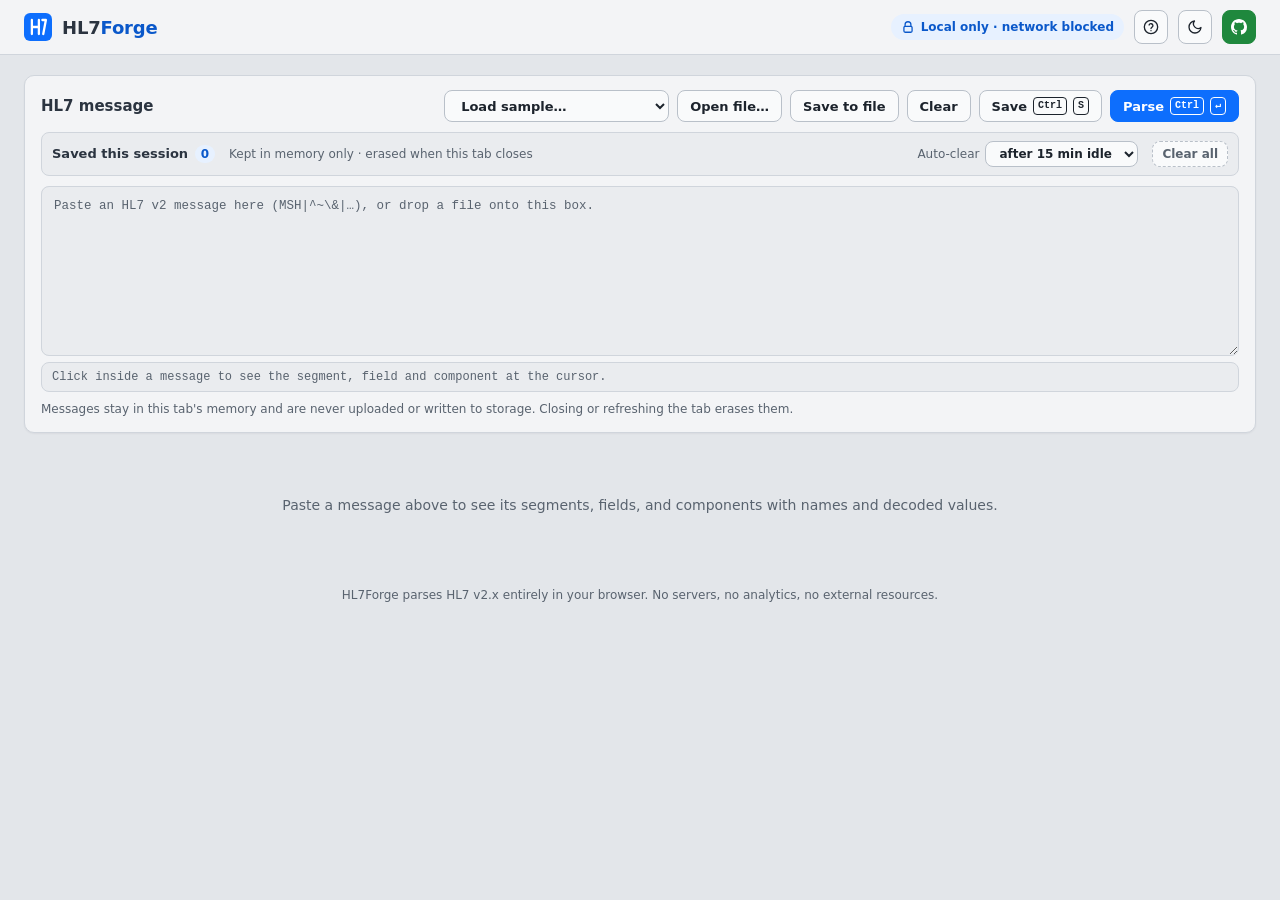
==== commit b65c3edf: "Add a Save to file button that downloads the input as a .hl7 file Co-Authored-By: Claude Sonnet 5.5 " ====
--- a/index.html
+++ b/index.html
@@ -65,6 +65,7 @@
             <option value="ack">ACK — Acknowledgment</option>
           </select>
           <button id="open-btn" class="btn" type="button">Open file…</button>
+          <button id="save-file-btn" class="btn" type="button" title="Download this message as a .hl7 file on this computer">Save to file</button>
           <input id="file-input" type="file" accept=".hl7,.txt,.msg,.dat,text/plain" hidden>
           <button id="clear-btn" class="btn" type="button">Clear</button>
           <button id="save-btn" class="btn" type="button" title="Keep this message for this session (memory only)">Save <kbd>Ctrl</kbd><kbd>S</kbd></button>
